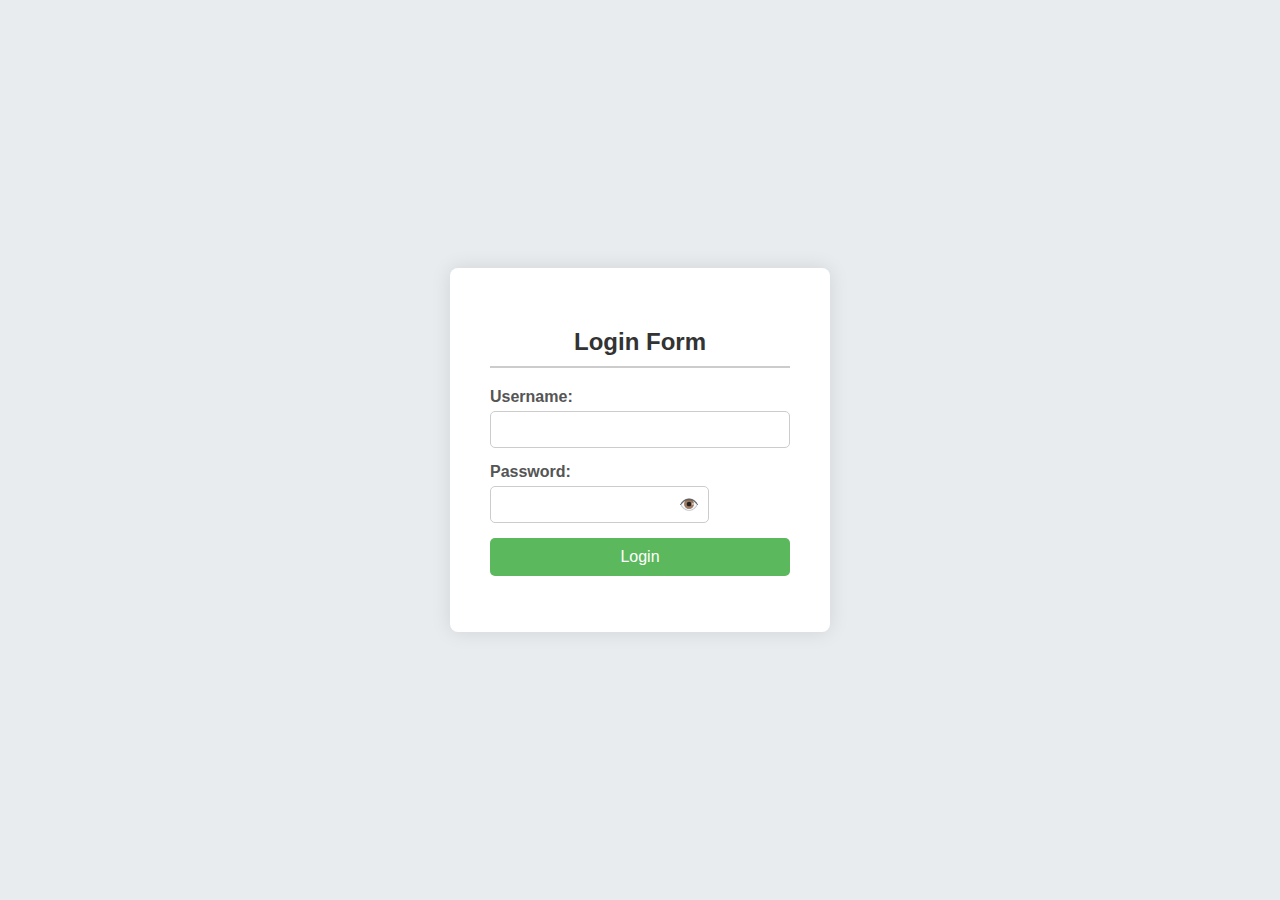
==== index.html @ 39e058aa "Add files via upload" ====
<!DOCTYPE html>
<html lang="en">
  <head>
    <meta charset="UTF-8" />
    <meta name="viewport" content="width=device-width, initial-scale=1.0" />
    <title>Login Form with Toggle Password Visibility</title>
    <script src="https://code.jquery.com/jquery-3.6.0.min.js"></script>
    <link rel="stylesheet" href="style.css" />
    <style>
      body {
        font-family: Arial, sans-serif;
        background-color: #e9ecef;
        display: flex;
        justify-content: center;
        align-items: center;
        height: 100vh;
        margin: 0;
      }
      .password-wrapper {
        position: relative;
        display: inline-block;
      }
      .password-wrapper input {
        padding-right: 30px; /* Space for the icon */
      }
      .password-wrapper .toggle-password {
        position: absolute;
        top: 50%;
        right: 10px;
        transform: translateY(-50%);
        cursor: pointer;
        font-size: 16px; /* Adjust as needed */
      }
    </style>
  </head>
  <body>
    <div class="container">
      <h2>Login Form</h2>
      <form id="loginForm">
        <div class="input-group">
          <label for="username">Username:</label>
          <input type="text" id="username" name="username" required />
        </div>
        <div class="input-group">
          <label for="password">Password:</label>
          <div class="password-wrapper">
            <input type="password" id="password" name="password" required />
            <span class="toggle-password" id="togglePassword">👁️</span>
          </div>
        </div>
        <button type="submit">Login</button>
        <p id="message"></p>
      </form>
    </div>

    <script>
      $(document).ready(function () {
        // Hardcoded username and password for demonstration purposes
        var storedUsername = "angelo";
        var storedPassword = "admin123";

        $("#loginForm").on("submit", function (event) {
          event.preventDefault(); // Prevent the default form submission

          var username = $("#username").val();
          var password = $("#password").val();

          if (username === storedUsername && password === storedPassword) {
            // Redirect to dashboard.html on successful login
            window.location.href = "dashboard.html";
          } else {
            $("#message").text("Invalid username or password.");
          }
        });

        // Toggle password visibility
        $("#togglePassword").on("click", function () {
          var passwordField = $("#password");
          var type =
            passwordField.attr("type") === "password" ? "text" : "password";
          passwordField.attr("type", type);
          $(this).text(type === "password" ? "👁️" : "🙈"); // Change icon based on visibility
        });
      });
    </script>
  </body>
</html>
---- style.css ----
body {
    font-family: Arial, sans-serif;
    margin: 0;
    padding: 0;
}


.container {
    background: white;
    border-radius: 8px;
    box-shadow: 0 0 20px rgba(0, 0, 0, 0.1);
    padding: 40px;
    width: 300px;
}

h2 {
    margin-bottom: 20px;
    text-align: center;
    color: #333;
}

.input-group {
    margin-bottom: 15px;
}

label {
    display: block;
    margin-bottom: 5px;
    font-weight: bold;
    color: #555;
}

input {
    width: 100%;
    padding: 10px;
    border: 1px solid #ccc;
    border-radius: 5px;
    box-sizing: border-box;
    transition: border-color 0.3s;
}

input:focus {
    border-color: #5cb85c;
    outline: none;
}

.password-wrapper {
    position: relative;
}

.password-wrapper input {
    padding-right: 40px; /* Space for the icon */
}

.toggle-password {
    position: absolute;
    top: 50%;
    right: 10px;
    transform: translateY(-50%);
    cursor: pointer;
    font-size: 18px; /* Adjust as needed */
}

button {
    width: 100%;
    padding: 10px;
    background-color: #5cb85c;
    border: none;
    color: white;
    border-radius: 5px;
    cursor: pointer;
    font-size: 16px;
}

button:hover {
    background-color: #4cae4c;
}

#message {
    margin-top: 10px;
    color: red;
    text-align: center;
}


.banner {
    background: #ffcc00;
    padding: 20px;
    text-align: center;
}

.menu-bar {
    display: flex;
    justify-content: center;
    gap: 15px;
    margin-bottom: 20px;
}

.menu-item {
    padding: 10px 15px;
    cursor: pointer;
}

.button {
    background-color: #ff6600;
    color: white;
    border-radius: 5px;
    padding: 10px 15px;
}

.categories, .popular-products, .best-products, .testimonials, .contact {
    padding: 20px;
}

.category-list, .product-list, .testimonial-list {
    display: flex;
    flex-wrap: wrap;
    gap: 10px;
}

.category-item, .product-item, .testimonial-item {
    background: #f2f2f2;
    padding: 10px;
    border-radius: 5px;
    flex: 1 1 100px;
    text-align: center;
}

h2 {
    border-bottom: 2px solid #ccc;
    padding-bottom: 10px;
}
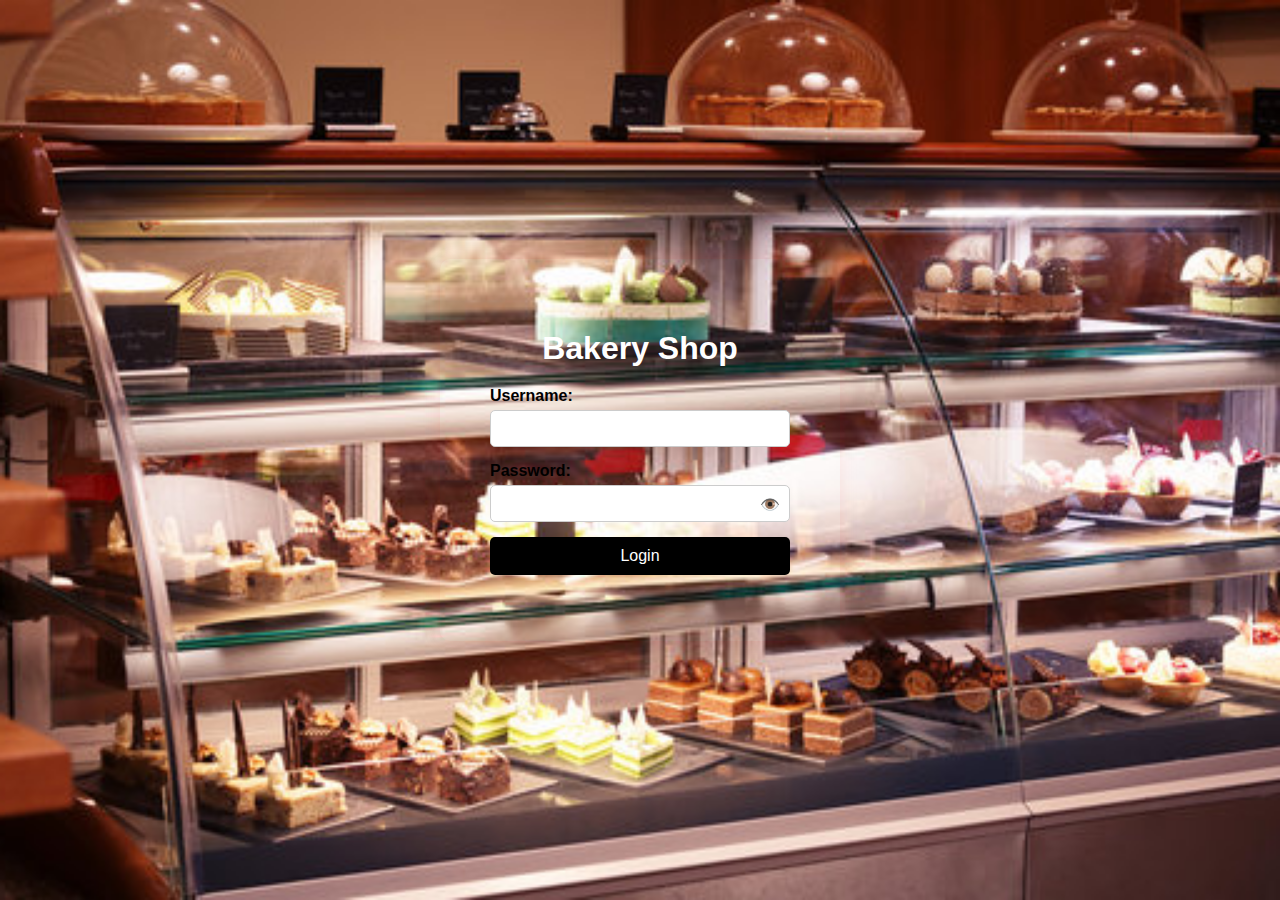
==== commit 88b6c67a: "Add files via upload" ====
--- a/index.html
+++ b/index.html
@@ -9,7 +9,10 @@
     <style>
       body {
         font-family: Arial, sans-serif;
-        background-color: #e9ecef;
+        background-image: url('assets/images/bg file.jpg');
+        background-size: cover; /* Ensures the image covers the entire background */
+        background-position: center; /* Centers the image */
+        background-repeat: no-repeat; /* Prevents the image from repeating */
         display: flex;
         justify-content: center;
         align-items: center;
@@ -35,7 +38,7 @@
   </head>
   <body>
     <div class="container">
-      <h2>Login Form</h2>
+      <h1>Bakery Shop</h1>
       <form id="loginForm">
         <div class="input-group">
           <label for="username">Username:</label>
--- a/style.css
+++ b/style.css
@@ -6,17 +6,18 @@
 
 
 .container {
-    background: white;
-    border-radius: 8px;
-    box-shadow: 0 0 20px rgba(0, 0, 0, 0.1);
-    padding: 40px;
+    background:transparent;
+    border-radius: 10px;
+    box-shadow: 0 0 20px rgba(229, 8, 8, 0.1);
+    padding: 50px;
     width: 300px;
+
 }
 
-h2 {
+h1 {
     margin-bottom: 20px;
     text-align: center;
-    color: #333;
+    color: #ffffff;
 }
 
 .input-group {
@@ -27,7 +28,7 @@
     display: block;
     margin-bottom: 5px;
     font-weight: bold;
-    color: #555;
+    color: #000000;
 }
 
 input {
@@ -36,15 +37,17 @@
     border: 1px solid #ccc;
     border-radius: 5px;
     box-sizing: border-box;
-    transition: border-color 0.3s;
+    transition: border-color 0.3;
 }
 
 input:focus {
+    
     border-color: #5cb85c;
     outline: none;
 }
 
 .password-wrapper {
+    width: 100%;
     position: relative;
 }
 
@@ -64,7 +67,7 @@
 button {
     width: 100%;
     padding: 10px;
-    background-color: #5cb85c;
+    background-color: #000000;
     border: none;
     color: white;
     border-radius: 5px;
@@ -126,6 +129,44 @@
     text-align: center;
 }
 
+.product-item img{
+    width: 10rem;
+    height: 10rem;
+}
+
+
+/* style ng product view */
+
+.product-item p {
+    font-size: 1.5em;
+    margin: 10px 0;
+}
+
+.product-item .product-price {
+    font-size: 1.2em;
+    color: #e91e63;
+    display: block;
+    margin: 10px 0;
+}
+
+.product-item .add-to-cart {
+    background-color: #4CAF50;
+    color: white;
+    border: none;
+    padding: 10px 15px;
+    text-align: center;
+    text-decoration: none;
+    display: inline-block;
+    margin: 10px 0;
+    border-radius: 4px;
+    cursor: pointer;
+}
+
+.product-item .add-to-cart:hover {
+    background-color: #45a049;
+}
+/* style ng product view */
+
 h2 {
     border-bottom: 2px solid #ccc;
     padding-bottom: 10px;
